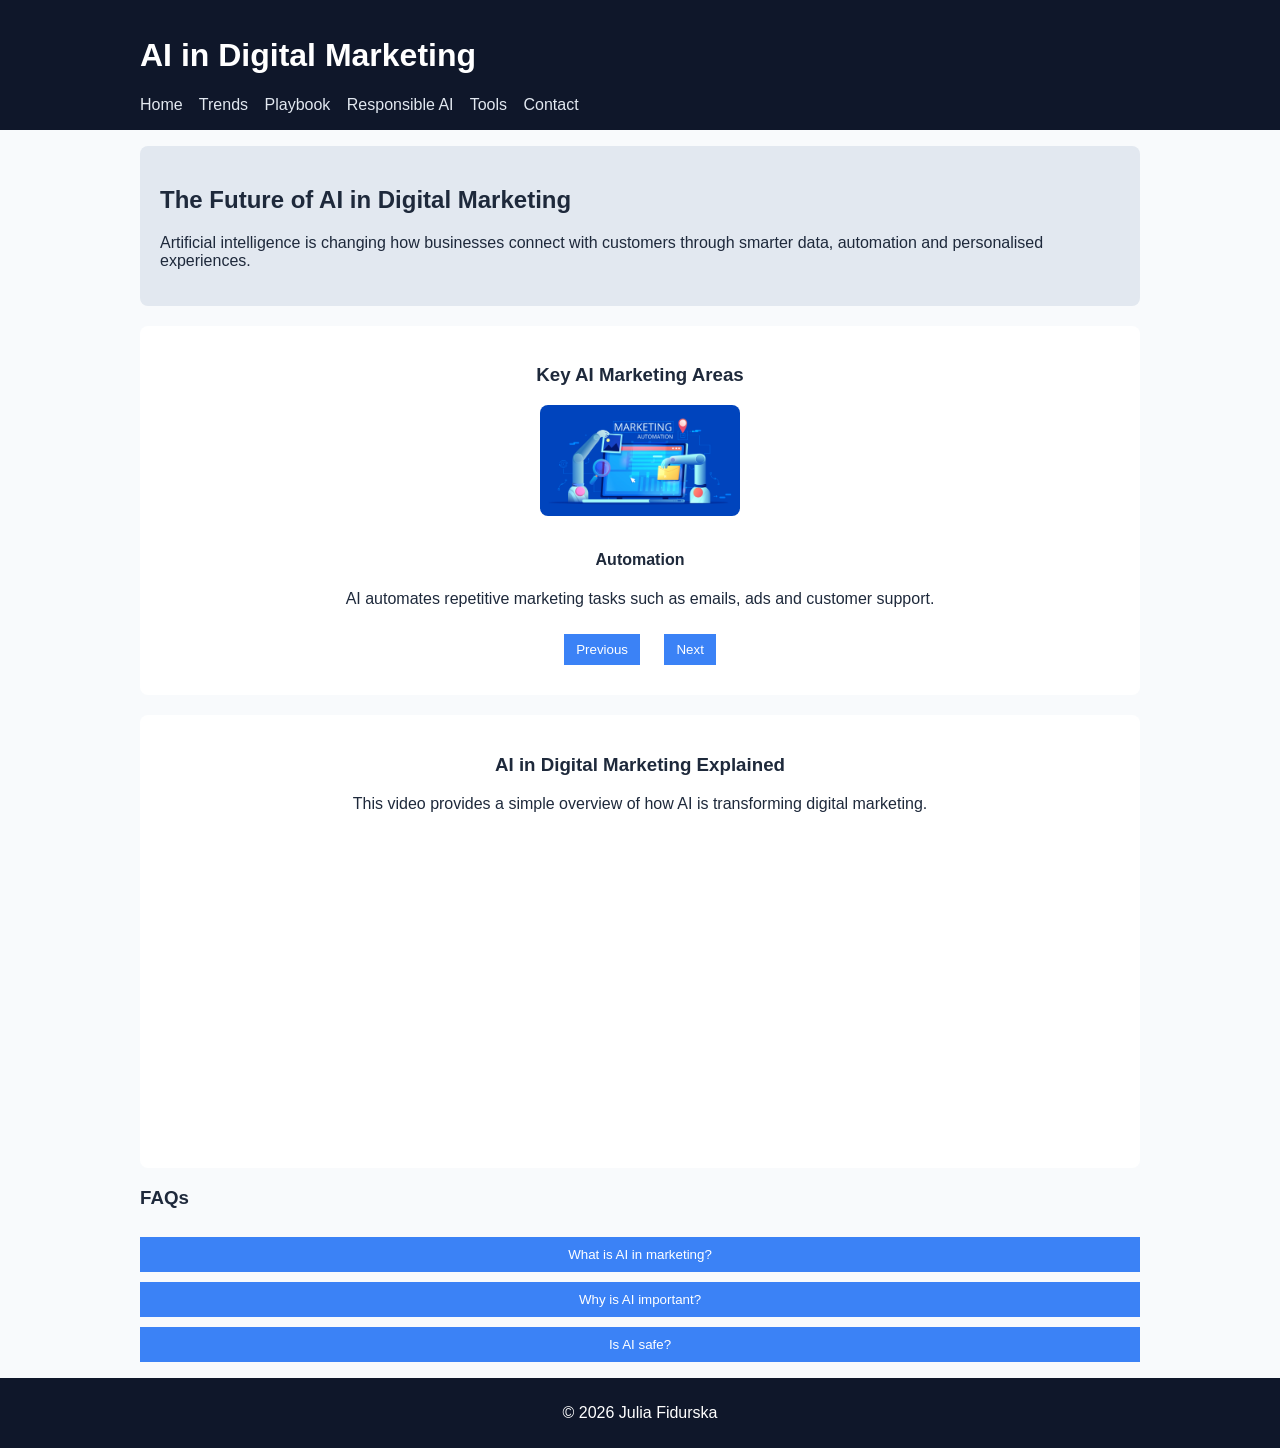
==== index.html @ fe6cd51d "Add files via upload" ====
<!doctype html>
<html lang="en">
<head>
<meta charset="utf-8">
<meta name="viewport" content="width=device-width, initial-scale=1">

<title>Future of AI in Digital Marketing | Home</title>

<meta name="description" content="Explore the future of AI in digital marketing including trends, automation, analytics and personalization.">
<meta name="author" content="Julia Fidurska">

<link rel="stylesheet" href="css/style.css">
<script defer src="js/script.js"></script>
</head>

<body>

<header>
<div class="container">
<h1>AI in Digital Marketing</h1>

<nav>
<a href="index.html">Home</a>
<a href="trends.html">Trends</a>
<a href="playbook.html">Playbook</a>
<a href="responsible.html">Responsible AI</a>
<a href="tools.html">Tools</a>
<a href="contact.html">Contact</a>
</nav>
</div>
</header>

<main class="container">

<section class="hero">
<h2>The Future of AI in Digital Marketing</h2>

<p>Artificial intelligence is changing how businesses connect with customers through smarter data, automation and personalised experiences.</p>
</section>

<section class="slider">

<h3>Key AI Marketing Areas</h3>

<div class="slide active">
<img src="images/automation.jpg" alt="Automation">
<h4>Automation</h4>
<p>AI automates repetitive marketing tasks such as emails, ads and customer support.</p>
</div>

<div class="slide">
<img src="images/analytics.jpg" alt="Analytics">
<h4>Analytics</h4>
<p>AI analyses large amounts of data to improve marketing performance and decision making.</p>
</div>

<div class="slide">
<img src="images/personalisation.jpg" alt="Personalisation">
<h4>Personalisation</h4>
<p>AI delivers tailored content based on user behaviour and preferences.</p>
</div>

<button onclick="prevSlide()">Previous</button>
<button onclick="nextSlide()">Next</button>

</section>

<section class="media-section">
<h3>AI in Digital Marketing Explained</h3>
<p>This video provides a simple overview of how AI is transforming digital marketing.</p>

<iframe width="560" height="315" src="https://www.youtube.com/embed/TQ0oT3L5_pA?si=PVAcgAXt23xpOX-C" title="YouTube video player" frameborder="0" allow="accelerometer; autoplay; clipboard-write; encrypted-media; gyroscope; picture-in-picture; web-share" referrerpolicy="strict-origin-when-cross-origin" allowfullscreen></iframe>

</section>

<section>
<h3>FAQs</h3>

<button class="accordion">What is AI in marketing?</button>
<div class="panel">
<p>AI uses algorithms and data to improve marketing strategies and decisions.</p>
</div>

<button class="accordion">Why is AI important?</button>
<div class="panel">
<p>It helps businesses to save time and better understand their customers.</p>
</div>

<button class="accordion">Is AI safe?</button>
<div class="panel">
<p>AI can be safe when used responsibly with proper data protection.</p>
</div>

</section>

</main>

<footer>
<p>&copy; 2026 Julia Fidurska</p>
</footer>

</body>
</html>
---- css/style.css ----
body {
  font-family: Arial, sans-serif;
  margin: 0;
  background: #f8fafc;
  color: #1e293b;
}

header {
  background: #0f172a;
  color: white;
}

.container {
  max-width: 1000px;
  margin: auto;
  padding: 16px;
}

nav a {
  color: #e2e8f0;
  margin-right: 12px;
  text-decoration: none;
}

.hero {
  background: #e2e8f0;
  padding: 20px;
  border-radius: 8px;
}

.cards {
  display: flex;
  flex-wrap: wrap;
  gap: 12px;
}

.card {
  flex: 1 1 250px;
  background: white;
  padding: 12px;
  border-radius: 8px;
  text-align: center;
}

.card img {
  width: 150px;
  height: auto;
  display: block;
  margin: 0 auto 10px;
  border-radius: 8px;
}

button.accordion {
  width: 100%;
  padding: 10px;
  margin-top: 10px;
  background: #3b82f6;
  color: white;
  border: none;
  cursor: pointer;
}

.panel {
  display: none;
  padding: 10px;
  background: #f1f5f9;
}

footer {
  text-align: center;
  color: white;
  background: #0f172a;
  padding: 10px;
}
.hero-img {
  width: 200px;
  display: block;
  margin: 10px auto;
}

.card img {
  width: 100px;
  margin-bottom: 30px;
}

.slider {
  background: white;
  padding: 20px;
  margin-top: 20px;
  border-radius: 8px;
  text-align: center;
}

.slide {
  display: none;
}

.slide.active {
  display: block;
}

.slider button {
  margin: 10px;
  padding: 8px 12px;
  background: #3b82f6;
  color: white;
  border: none;
  cursor: pointer;
}

.slide img {
  width: 200px;
  border-radius: 8px;
  margin-bottom: 10px;
}

.media-section {
  background: white;
  padding: 20px;
  margin-top: 20px;
  border-radius: 8px;
  text-align: center;
}
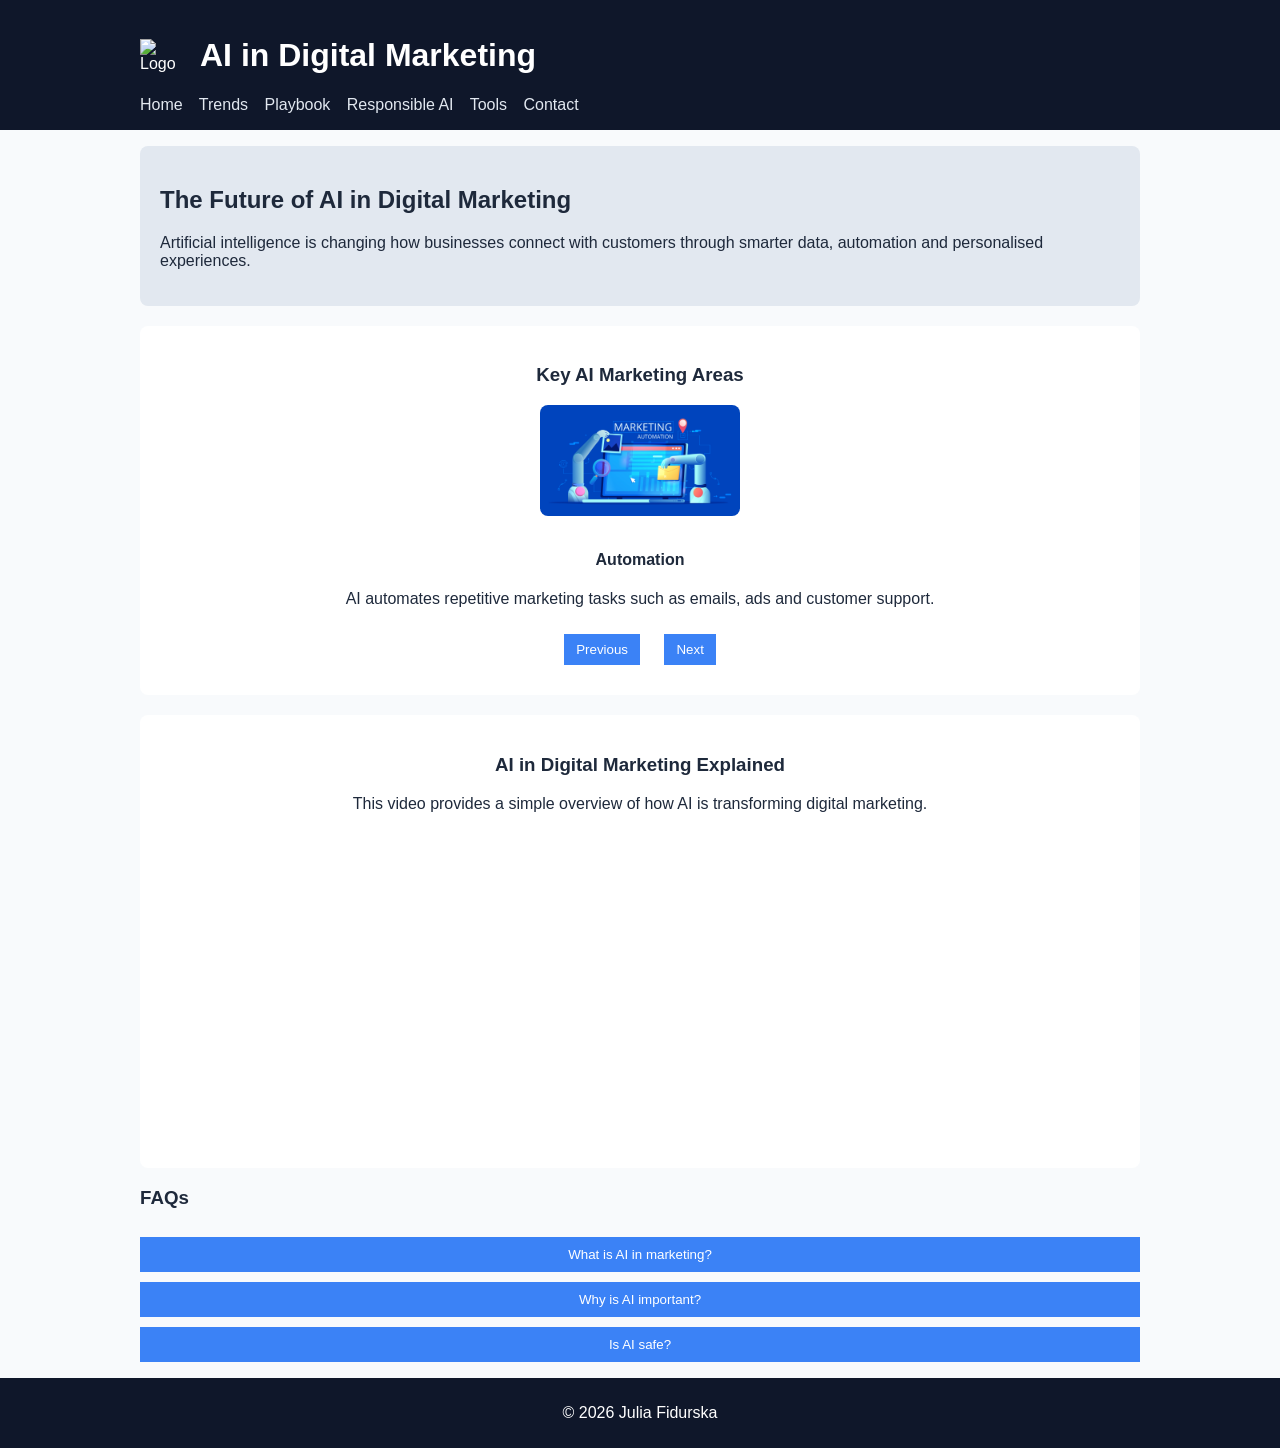
==== commit 2918a64f: "Add files via upload" ====
--- a/index.html
+++ b/index.html
@@ -17,7 +17,11 @@
 
 <header>
 <div class="container">
-<h1>AI in Digital Marketing</h1>
+
+<div class="logo">
+  <img src="images/logo.png" alt="Logo">
+  <h1>AI in Digital Marketing</h1>
+</div>
 
 <nav>
 <a href="index.html">Home</a>
@@ -27,6 +31,7 @@
 <a href="tools.html">Tools</a>
 <a href="contact.html">Contact</a>
 </nav>
+
 </div>
 </header>
 
--- a/css/style.css
+++ b/css/style.css
@@ -120,4 +120,15 @@
   margin-top: 20px;
   border-radius: 8px;
   text-align: center;
+}
+
+.logo {
+  display: flex;
+  align-items: center;
+  gap: 10px;
+}
+
+.logo img {
+  width: 50px;
+  height: auto;
 }
